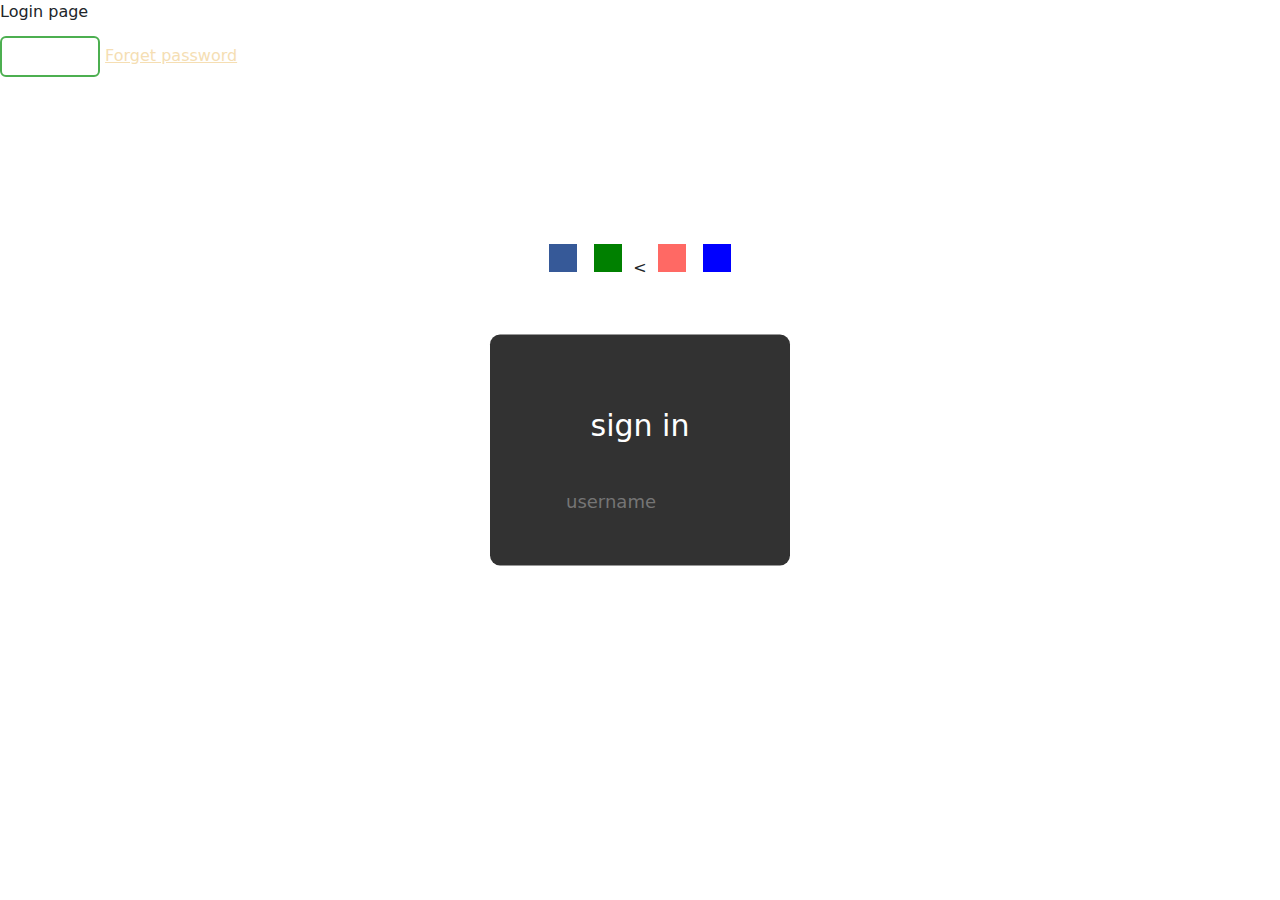
==== login/index.html @ 66340971 "Add files via upload" ====
<!DOCTYPE html>
<html>
        <head>
                <tittle>Login page</tittle>
        </head>
        <link rel="stylesheet" href="css/style.css">
        <body>
                <div class="login">
                        <h1>sign in</h1>
                        <div class="textbox">
                                <input type="textbox" name="" placeholder="username">
                        </div
                        <div class ="textbox"></div>

                        <div class="textbox" name="" placeholder="password">
                        </div>
                        <input class="btn" type="button" name="" value="log-in">
                        <a href="#" class="fp"> Forget password</a>
                        <div class="social">
                                <a href="#"><i class="fa fa-facebook"></i></a>
                                <a href="#"><i class="fa fa-whatsapp"></i></a>
<                                 <a href="#"><i class="fa fa-instagram"></i></a>
                                 <a href="#"><i class="fa fa-twitter"></i></a>
                        </div>
        </body>
</html>
---- login/css/style.css ----
@import" https://cdn.jsdelivr.net/npm/bootstrap@5.1.3/dist/css/bootstrap.min.css";
   .body {
         margin: 1;
         padding: 0;
         font-family: sans-serif;
         background-size: cover;
         background-color: lightgrey;
 }
 .login{
         width: 300px;
         padding: 60px 40px 50px 40px;
         background: rgb(50,50,50);
         border-radius: 10px;
         position:absolute;
         top: 50%;
         left: 50%;
         transform: translate(-50%,-50%);
         color: white;
 
   }
   .login h1{
           text-align: center;
           float: center;
           font-size: 30px;
           margin-bottom: 30px;
           padding: 13px 0;
 
   }
   .textbox input{
           border: none;
           outline: none;
           background: none;
           color: white;
           font-size: 18px;
           width: 80%;
           float: right;
           margin: 0 10px;
 
   }
   .btn{
           width: 100px;
           border: 2px solid #4caf50;
           background: none;
           color: white;
           padding: 5px;
           font-size: 18px;
           cursor: pointer;
           margin: 12px 0;
 
   }
   .fp{
           color: wheat;
   }
   .social {
           margin-top: 12%;
           text-align: center;
 
 
   }
   .social a{
           width: 30px;
           height: 30px;
           color: white;
           display: inline-block;
           border: 1px solid #fff;
           border-radius: 5;
           margin: 0 5px;
   }
   .social a:nth-child(1){
           background: #365998;
 
   }
 .social a:nth-child(2){
           background:green;
           
   }
   .social a:nth-child(3){
           background: #ff6964;
           
   }
   .social a:nth-child(4){
           background: blue;
           
   }
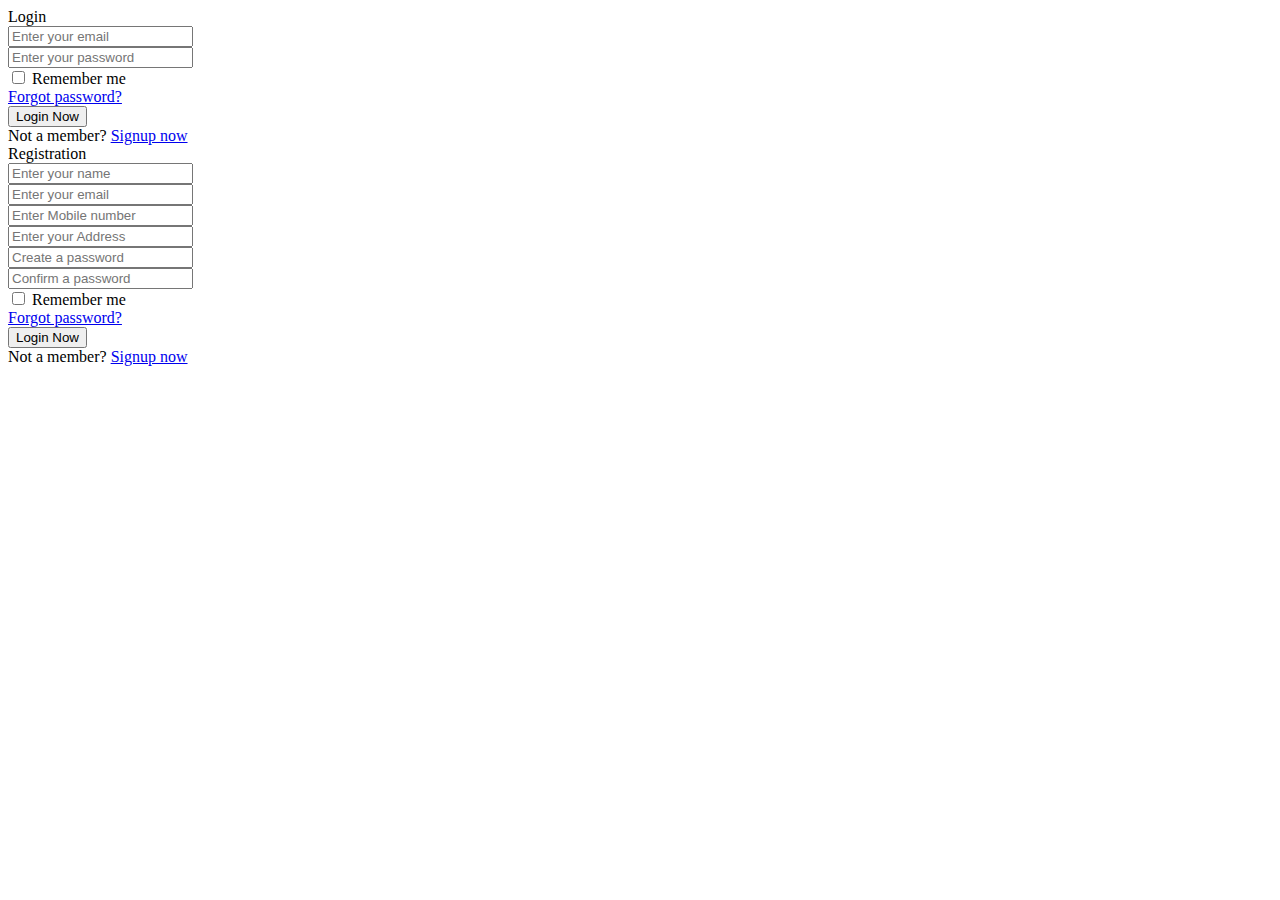
==== commit c0aa116b: "Update index.html" ====
--- a/login/index.html
+++ b/login/index.html
@@ -1,26 +1,115 @@
 <!DOCTYPE html>
-<html>
-        <head>
-                <tittle>Login page</tittle>
-        </head>
-        <link rel="stylesheet" href="css/style.css">
-        <body>
-                <div class="login">
-                        <h1>sign in</h1>
-                        <div class="textbox">
-                                <input type="textbox" name="" placeholder="username">
-                        </div
-                        <div class ="textbox"></div>
+<!-- === Coding by CodingLab | www.codinglabweb.com === -->
+<html lang="en">
+<head>
+    <meta charset="UTF-8">
+    <meta http-equiv="X-UA-Compatible" content="IE=edge">
+    <meta name="viewport" content="width=device-width, initial-scale=1.0">
+    
+    <!-- ===== Iconscout CSS ===== -->
+    <link rel="stylesheet" href="https://unicons.iconscout.com/release/v4.0.0/css/line.css">
 
-                        <div class="textbox" name="" placeholder="password">
+    <!-- ===== CSS ===== -->
+    <link rel="stylesheet" href="style.css">
+         
+    <title>Login & Registration Form</title>
+</head>
+<body>
+    
+    <div class="container">
+        <div class="forms">
+            <div class="form login">
+                <span class="title">Login</span>
+
+                <form action="#">
+                    <div class="input-field">
+                        <input type="text" placeholder="Enter your email" required>
+                        <i class="uil uil-envelope icon"></i>
+                    </div>
+                    <div class="input-field">
+                        <input type="password" class="password" placeholder="Enter your password" required>
+                        <i class="uil uil-lock icon"></i>
+                        <i class="uil uil-eye-slash showHidePw"></i>
+                    </div>
+
+                    <div class="checkbox-text">
+                        <div class="checkbox-content">
+                            <input type="checkbox" id="logCheck">
+                            <label for="logCheck" class="text">Remember me</label>
                         </div>
-                        <input class="btn" type="button" name="" value="log-in">
-                        <a href="#" class="fp"> Forget password</a>
-                        <div class="social">
-                                <a href="#"><i class="fa fa-facebook"></i></a>
-                                <a href="#"><i class="fa fa-whatsapp"></i></a>
-<                                 <a href="#"><i class="fa fa-instagram"></i></a>
-                                 <a href="#"><i class="fa fa-twitter"></i></a>
+                        
+                        <a href="#" class="text">Forgot password?</a>
+                    </div>
+
+                    <div class="input-field button">
+                        <input type="button" value="Login Now">
+                    </div>
+                </form>
+
+                <div class="login-signup">
+                    <span class="text">Not a member?
+                        <a href="#" class="text signup-link">Signup now</a>
+                    </span>
+                </div>
+            </div>
+
+            <!-- Registration Form -->
+            <div class="form signup">
+                <span class="title">Registration</span>
+
+                <form action="#">
+                    <div class="input-field">
+                        <input type="text" placeholder="Enter your name" required>
+                        <i class="uil uil-user"></i>
+                    </div>
+                    <div class="input-field">
+                        <input type="text" placeholder="Enter your email" required>
+                        <i class="uil uil-envelope icon"></i>
+                    </div>
+                    <div class="input-field">
+                        <input type="mobile number" placeholder="Enter Mobile number" required>
+                        <i class="uil uil-envelope icon"></i>
+                    </div>
+                    <div class="input-field">
+                        <input type="text" placeholder="Enter your Address" required>
+                        <i class="uil uil-envelope icon"></i>
+                    </div>
+                    <div class="input-field">
+                        <input type="password" class="password" placeholder="Create a password" required>
+                        <i class="uil uil-lock icon"></i>
+                    </div>
+                    <div class="input-field">
+                        <input type="password" class="password" placeholder="Confirm a password" required>
+                        <i class="uil uil-lock icon"></i>
+                        <i class="uil uil-eye-slash showHidePw"></i>
+                    </div>
+                  
+                  
+
+                    <div class="checkbox-text">
+                        <div class="checkbox-content">
+                            <input type="checkbox" id="sigCheck">
+                            <label for="sigCheck" class="text">Remember me</label>
                         </div>
-        </body>
-</html>+                        
+                        <a href="#" class="text">Forgot password?</a>
+                    </div>
+
+                    <div class="input-field button">
+                        <input type="button" value="Login Now">
+                    </div>
+                </form>
+
+                <div class="login-signup">
+                    <span class="text">Not a member?
+                        <a href="#" class="text login-link">Signup now</a>
+                    </span>
+                </div>
+            </div>
+        </div>
+    </div>
+
+    <script src="script.js"></script>
+
+</body>
+</html>
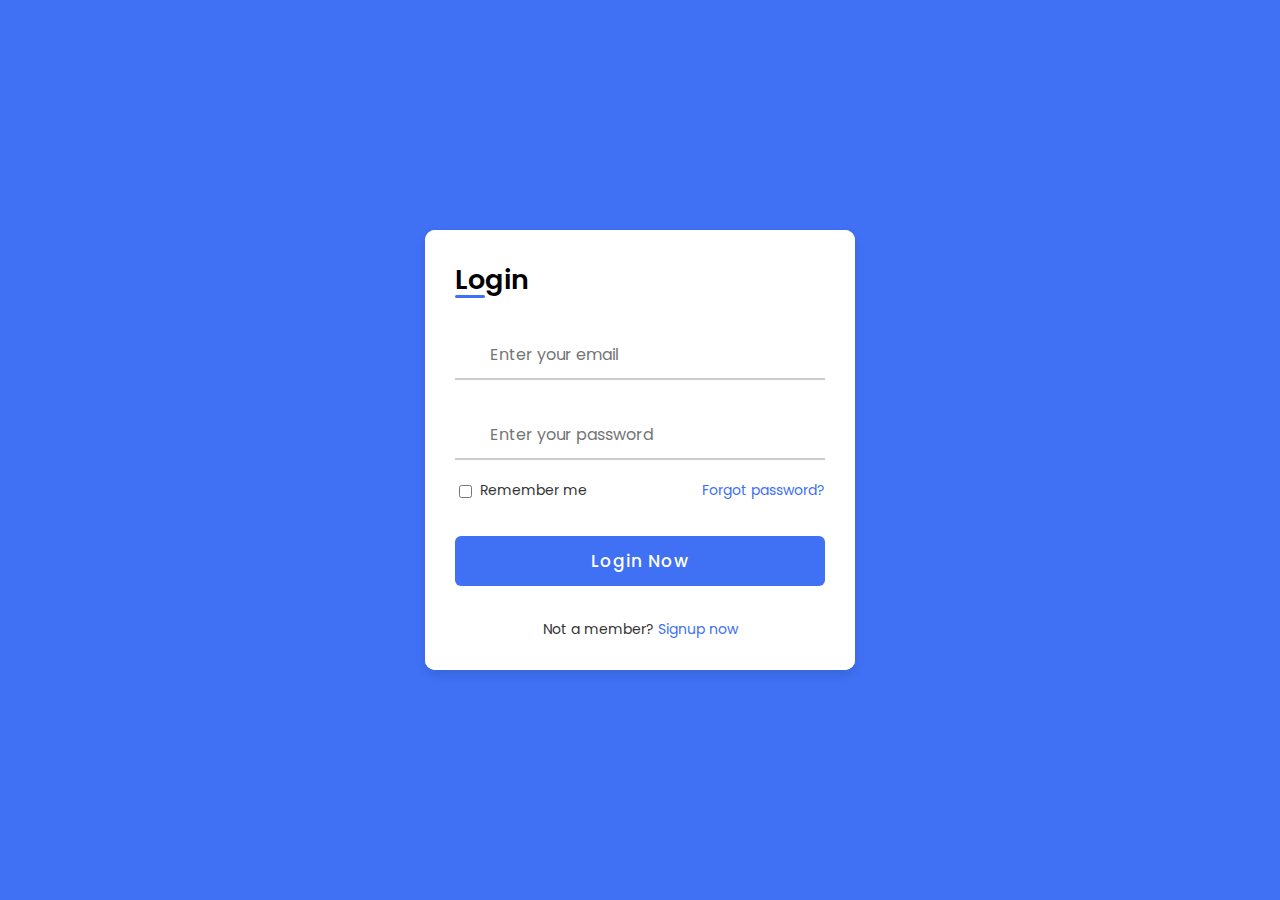
==== commit 984fae43: "Update index.html" ====
--- a/login/index.html
+++ b/login/index.html
@@ -10,7 +10,7 @@
     <link rel="stylesheet" href="https://unicons.iconscout.com/release/v4.0.0/css/line.css">
 
     <!-- ===== CSS ===== -->
-    <link rel="stylesheet" href="style.css">
+    <link rel="stylesheet" href="css/style.css">
          
     <title>Login & Registration Form</title>
 </head>
--- a/login/css/style.css
+++ b/login/css/style.css
@@ -0,0 +1,180 @@
+
+   @import url('https://fonts.googleapis.com/css2?family=Poppins:wght@300;400;500;600;700&display=swap');
+
+*{
+    margin: 0;
+    padding: 0;
+    box-sizing: border-box;
+    font-family: 'Poppins', sans-serif;
+}
+
+body{
+    height: 100vh;
+    display: flex;
+    align-items: center;
+    justify-content: center;
+    background-color: #4070f4;
+}
+
+.container{
+    position: relative;
+    max-width: 430px;
+    width: 100%;
+    background: #fff;
+    border-radius: 10px;
+    box-shadow: 0 5px 10px rgba(0, 0, 0, 0.1);
+    overflow: hidden;
+    margin: 0 20px;
+}
+
+.container .forms{
+    display: flex;
+    align-items: center;
+    height: 440px;
+    width: 200%;
+    transition: height 0.2s ease;
+}
+
+
+.container .form{
+    width: 50%;
+    padding: 30px;
+    background-color: #fff;
+    transition: margin-left 0.18s ease;
+}
+
+.container.active .login{
+    margin-left: -50%;
+    opacity: 0;
+    transition: margin-left 0.18s ease, opacity 0.15s ease;
+}
+
+.container .signup{
+    opacity: 0;
+    transition: opacity 0.09s ease;
+}
+.container.active .signup{
+    opacity: 1;
+    transition: opacity 0.2s ease;
+}
+
+.container.active .forms{
+    height: 600px;
+}
+.container .form .title{
+    position: relative;
+    font-size: 27px;
+    font-weight: 600;
+}
+
+.form .title::before{
+    content: '';
+    position: absolute;
+    left: 0;
+    bottom: 0;
+    height: 3px;
+    width: 30px;
+    background-color: #4070f4;
+    border-radius: 25px;
+}
+
+.form .input-field{
+    position: relative;
+    height: 50px;
+    width: 100%;
+    margin-top: 30px;
+}
+
+.input-field input{
+    position: absolute;
+    height: 100%;
+    width: 100%;
+    padding: 0 35px;
+    border: none;
+    outline: none;
+    font-size: 16px;
+    border-bottom: 2px solid #ccc;
+    border-top: 2px solid transparent;
+    transition: all 0.2s ease;
+}
+
+.input-field input:is(:focus, :valid){
+    border-bottom-color: #4070f4;
+}
+
+.input-field i{
+    position: absolute;
+    top: 50%;
+    transform: translateY(-50%);
+    color: #999;
+    font-size: 23px;
+    transition: all 0.2s ease;
+}
+
+.input-field input:is(:focus, :valid) ~ i{
+    color: #4070f4;
+}
+
+.input-field i.icon{
+    left: 0;
+}
+.input-field i.showHidePw{
+    right: 0;
+    cursor: pointer;
+    padding: 10px;
+}
+
+.form .checkbox-text{
+    display: flex;
+    align-items: center;
+    justify-content: space-between;
+    margin-top: 20px;
+}
+
+.checkbox-text .checkbox-content{
+    display: flex;
+    align-items: center;
+}
+
+.checkbox-content input{
+    margin: 0 8px -2px 4px;
+    accent-color: #4070f4;
+}
+
+.form .text{
+    color: #333;
+    font-size: 14px;
+}
+
+.form a.text{
+    color: #4070f4;
+    text-decoration: none;
+}
+.form a:hover{
+    text-decoration: underline;
+}
+
+.form .button{
+    margin-top: 35px;
+}
+
+.form .button input{
+    border: none;
+    color: #fff;
+    font-size: 17px;
+    font-weight: 500;
+    letter-spacing: 1px;
+    border-radius: 6px;
+    background-color: #4070f4;
+    cursor: pointer;
+    transition: all 0.3s ease;
+}
+
+.button input:hover{
+    background-color: #265df2;
+}
+
+.form .login-signup{
+    margin-top: 30px;
+    text-align: center;
+}
